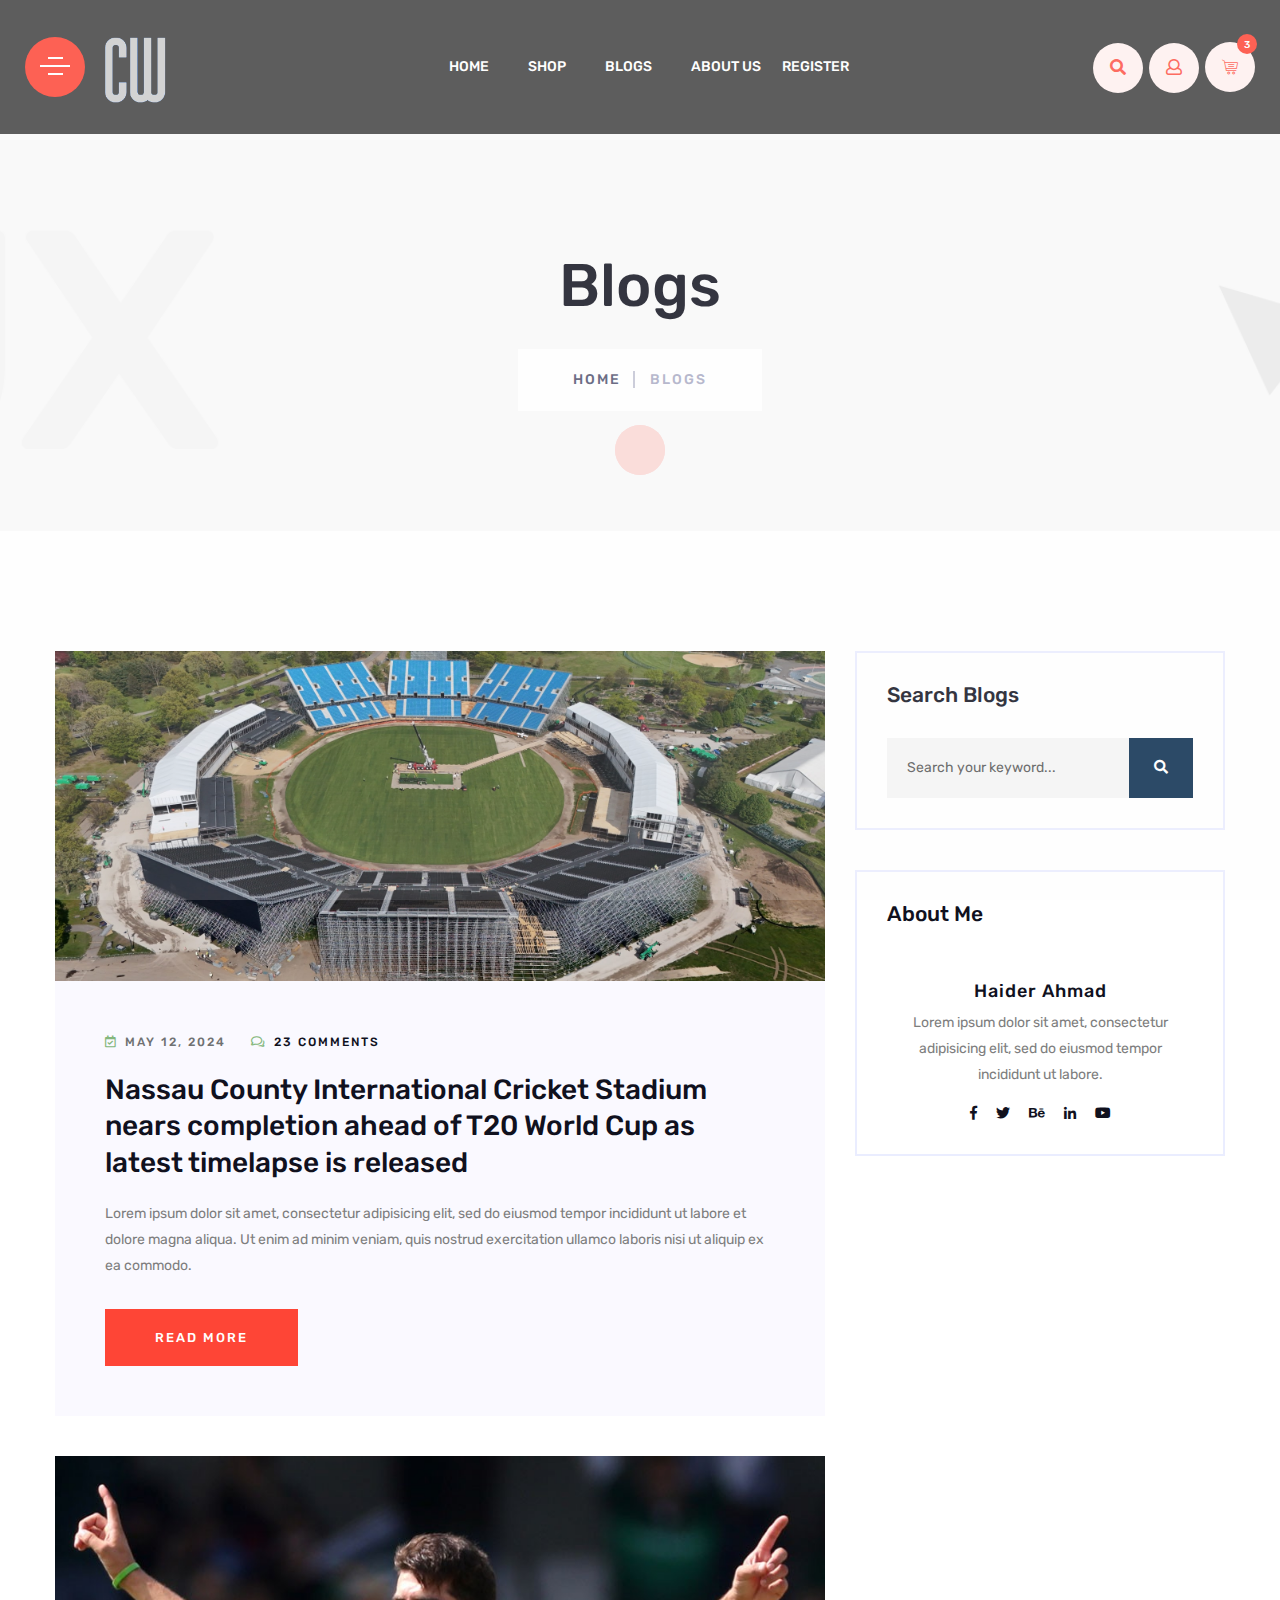
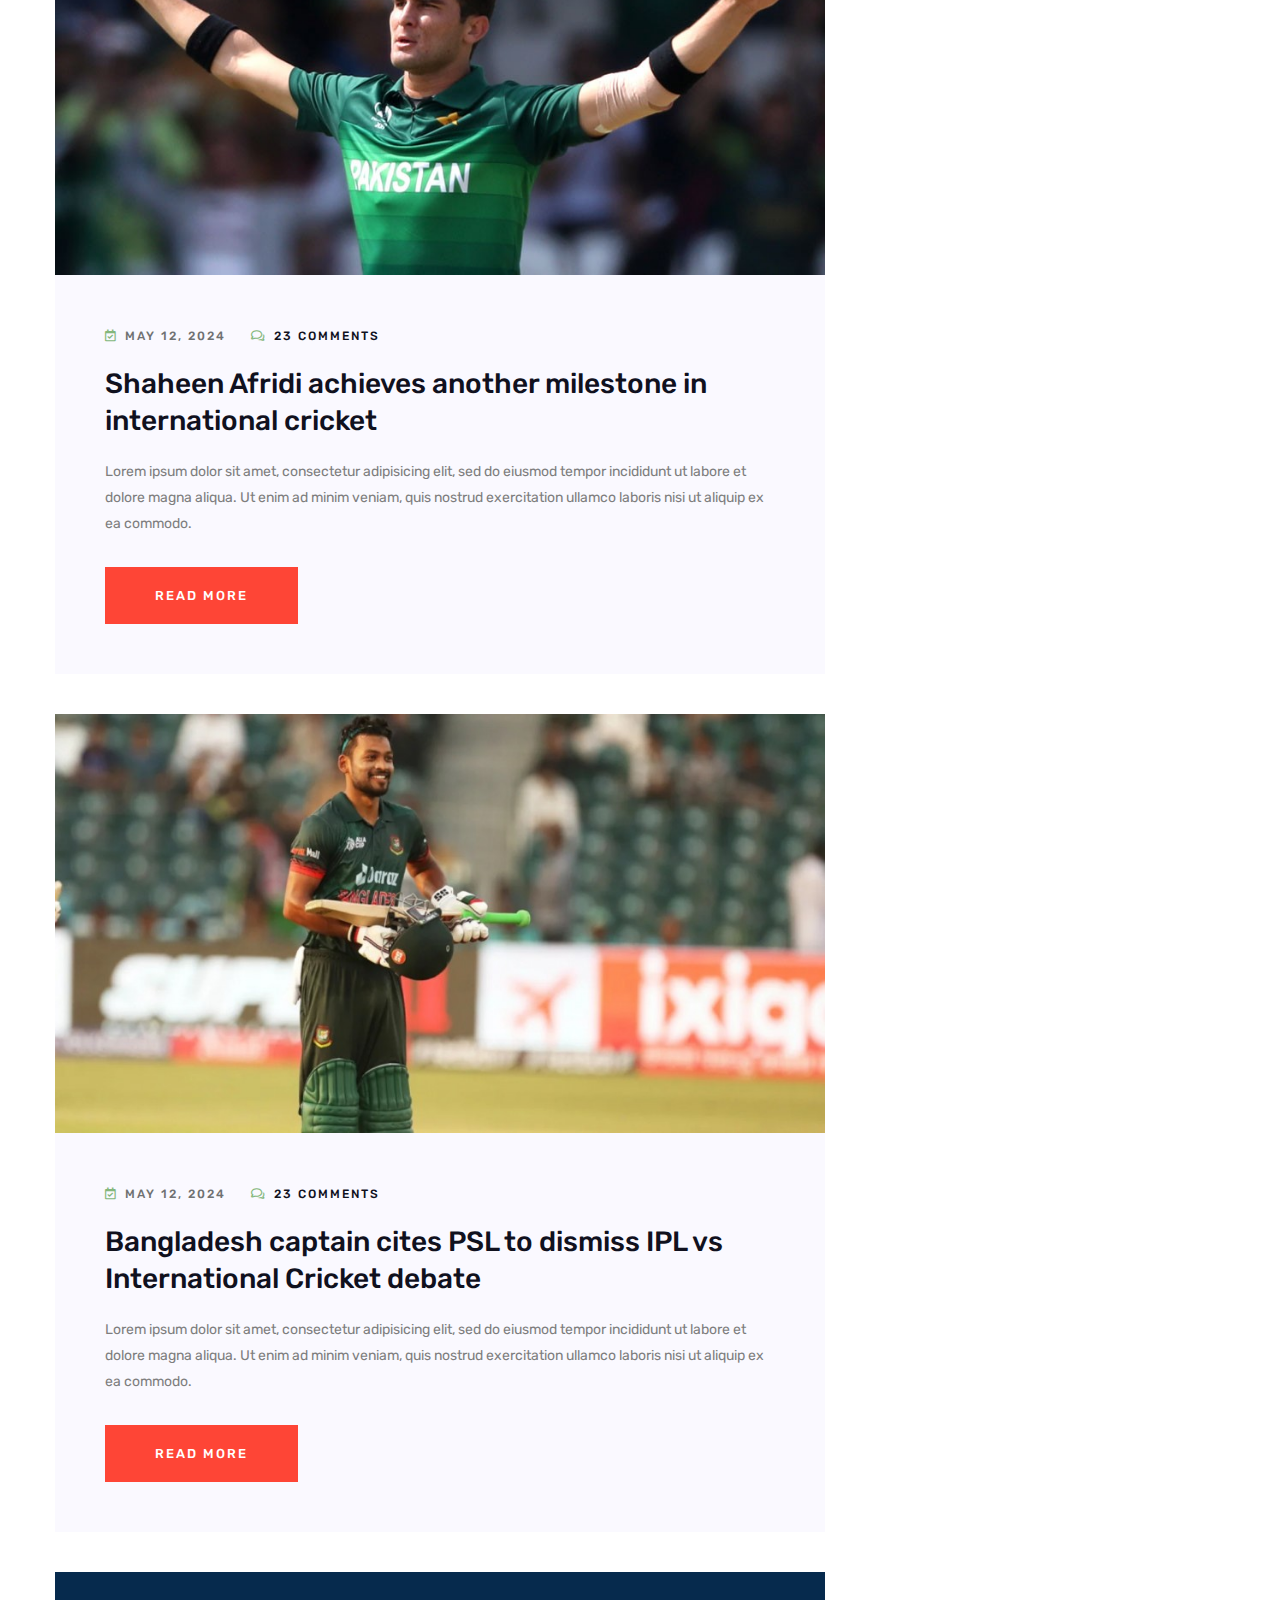
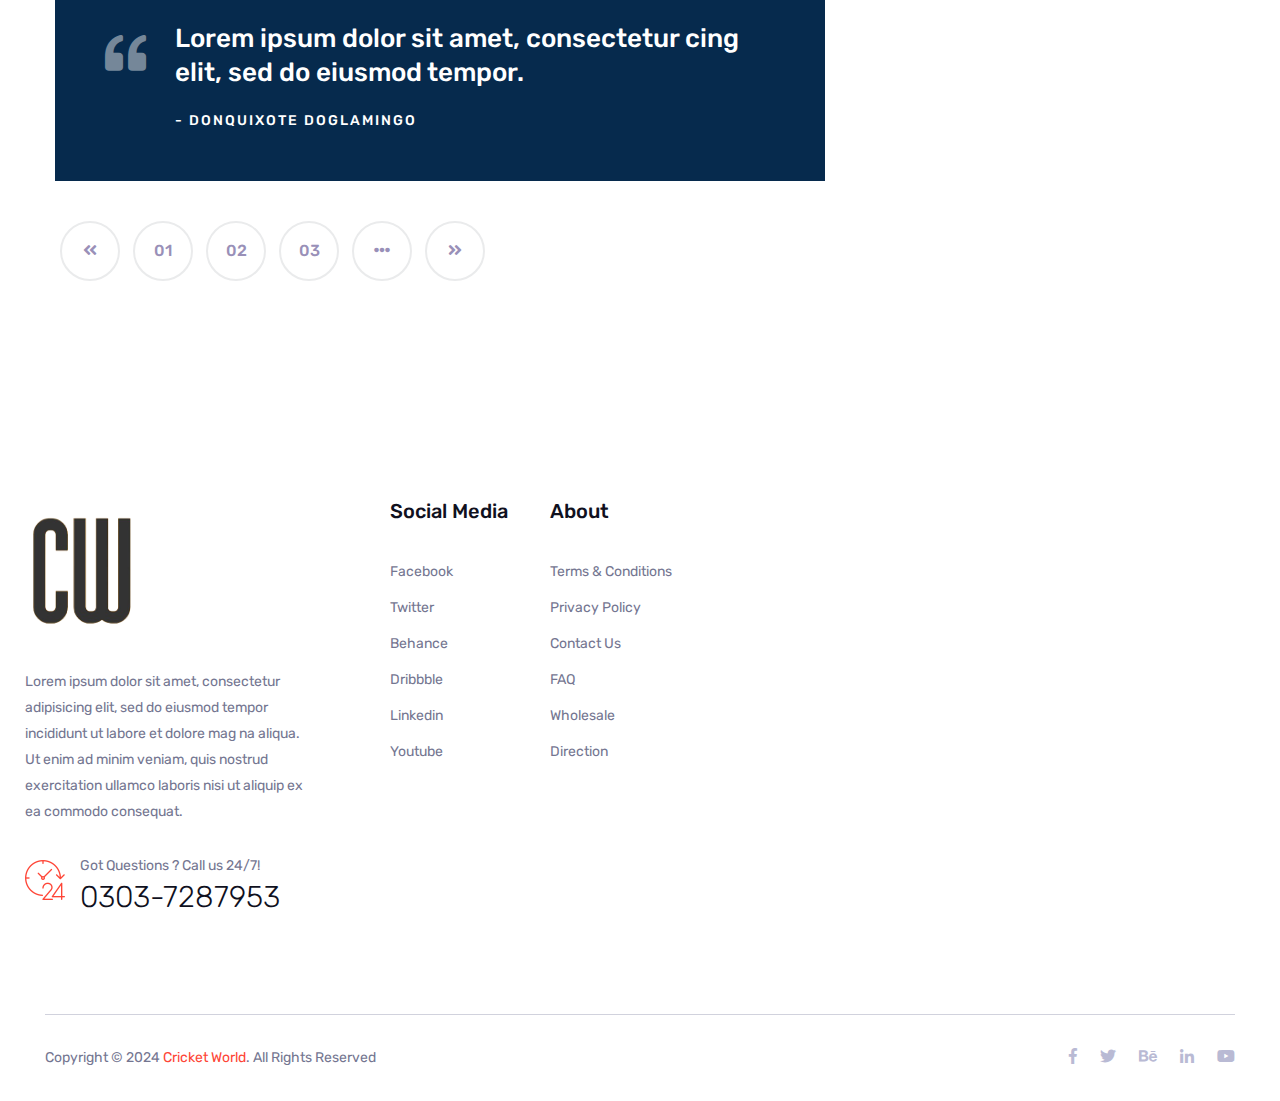
==== blog.html @ 80d9c648 "Implemented SEO" ====
<!DOCTYPE html>
<html class="no-js" lang="zxx">
  <head>
    <meta charset="utf-8" />
    <meta http-equiv="x-ua-compatible" content="ie=edge" />
    <title>Blogs - Cricket World</title>
    <meta name="description" content="" />
    <meta name="viewport" content="width=device-width, initial-scale=1" />

    <link rel="manifest" href="site.webmanifest" />
    <link rel="shortcut icon" type="image/x-icon" href="img/favicon.png" />
    <!-- Place favicon.ico in the root directory -->

    <meta
      name="keywords"
      content="cricket items online shopping, best cricket ball for practice, buy top quality cricket bat, hard plastic ball for cricket practice" />
    <meta
      name="description"
      content="Explore the latest insights, tips, and trends in the world of cricket at Cricket World's official blog. From expert analyses to exciting match highlights, stay updated with everything cricket-related." />

    <!-- CSS here -->
    <link rel="stylesheet" href="css/bootstrap.min.css" />
    <link rel="stylesheet" href="css/owl.carousel.min.css" />
    <link rel="stylesheet" href="css/animate.min.css" />
    <link rel="stylesheet" href="css/magnific-popup.css" />
    <link rel="stylesheet" href="css/fontawesome-all.min.css" />
    <link rel="stylesheet" href="css/flaticon.css" />
    <link rel="stylesheet" href="css/meanmenu.css" />
    <link rel="stylesheet" href="css/jquery-ui.css" />
    <link rel="stylesheet" href="css/meanmenu.css" />
    <link rel="stylesheet" href="css/slick.css" />
    <link rel="stylesheet" href="css/default.css" />
    <link rel="stylesheet" href="css/style.css" />
    <link rel="stylesheet" href="css/responsive.css" />
  </head>
  <body>
    <!-- preloader -->
    <div id="preloader">
      <div class="preloader">
        <span></span>
        <span></span>
      </div>
    </div>
    <!-- preloader end  -->

    <!-- header start -->
    <header class="transparent-header transparent-header-2">
      <div class="header-area box-90">
        <div class="container-fluid">
          <div class="row align-items-center">
            <div
              class="col-xl-2 col-lg-6 col-md-6 col-7 col-sm-3 d-flex align-items-center">
              <div class="basic-bar cat-toggle">
                <span class="bar1"></span>
                <span class="bar2"></span>
                <span class="bar3"></span>
              </div>
              <div class="logo">
                <a href="index.html"
                  ><img src="img/logo/logo.png" height="80" alt="cricket-world logo"
                /></a>
              </div>
              <div class="category-menu">
                <h4>Category</h4>
                <ul>
                  <li>
                    <a href="shop.html"
                      ><i class="fa fa-baseball-ball"></i> Cricket Bat</a
                    >
                  </li>
                  <li>
                    <a href="shop.html"
                      ><i class="fa fa-shield-alt"></i> Cricket Bails</a
                    >
                  </li>
                  <li>
                    <a href="shop.html"
                      ><i class="flaticon-shopping-cart"></i> Cricket Pads</a
                    >
                  </li>
                  <li>
                    <a href="shop.html"
                      ><i class="fa fa-hand-paper"></i> Gloves</a
                    >
                  </li>
                  <li>
                    <a href="shop.html"
                      ><i class="fa fa-baseball-ball"></i> Balls</a
                    >
                  </li>
                  <li>
                    <a href="shop.html"
                      ><i class="fa fa-suitcase"></i> Uniforms</a
                    >
                  </li>
                </ul>
              </div>
            </div>
            <div class="col-xl-8 col-lg-6 col-md-8 col-8 d-none d-xl-block">
              <div class="main-menu menu-white text-center">
                <nav id="mobile-menu">
                  <ul>
                    <li>
                      <a href="index.html">Home</a>
                    </li>
                    <li class="mega-menu">
                      <a href="shop.html">Shop</a>
                    </li>
                    <li>
                      <a href="blog.html">BLogs</a>
                    </li>
                    <li>
                      <a href="about.html">About Us</a>
                    </li>
                    <li>
                      <a href="register.html">Register</a>
                    </li>
                  </ul>
                </nav>
              </div>
            </div>

            <div class="col-xl-2 col-lg-6 col-md-6 col-5 col-sm-9 pl-0">
              <div class="header-right f-right">
                <ul>
                  <li class="search-btn">
                    <a class="search-btn nav-search search-trigger" href="#"
                      ><i class="fas fa-search"></i
                    ></a>
                  </li>
                  <li class="login-btn">
                    <a href="login.html"><i class="far fa-user"></i></a>
                  </li>
                  <li class="d-shop-cart">
                    <a href="#"
                      ><i class="flaticon-shopping-cart"></i>
                      <span class="cart-count">3</span></a
                    >
                    <ul class="minicart">
                      <li>
                        <div class="cart-img">
                          <a href="shop.html">
                            <img src="img/product/pro1.jpg" alt="" />
                          </a>
                        </div>
                        <div class="cart-content">
                          <h3>
                            <a href="shop.html">Black & White Shoes</a>
                          </h3>
                          <div class="cart-price">
                            <span class="new">$ 229.9</span>
                            <span>
                              <del>$239.9</del>
                            </span>
                          </div>
                        </div>
                        <div class="del-icon">
                          <a href="#">
                            <i class="far fa-trash-alt"></i>
                          </a>
                        </div>
                      </li>
                      <li>
                        <div class="cart-img">
                          <a href="shop.html">
                            <img src="img/product/pro2.jpg" alt="" />
                          </a>
                        </div>
                        <div class="cart-content">
                          <h3>
                            <a href="shop.html">Black & White Shoes</a>
                          </h3>
                          <div class="cart-price">
                            <span class="new">$ 229.9</span>
                            <span>
                              <del>$239.9</del>
                            </span>
                          </div>
                        </div>
                        <div class="del-icon">
                          <a href="#">
                            <i class="far fa-trash-alt"></i>
                          </a>
                        </div>
                      </li>
                      <li>
                        <div class="cart-img">
                          <a href="shop.html">
                            <img src="img/product/pro3.jpg" alt="" />
                          </a>
                        </div>
                        <div class="cart-content">
                          <h3>
                            <a href="shop.html">Black & White Shoes</a>
                          </h3>
                          <div class="cart-price">
                            <span class="new">$ 229.9</span>
                            <span>
                              <del>$239.9</del>
                            </span>
                          </div>
                        </div>
                        <div class="del-icon">
                          <a href="#">
                            <i class="far fa-trash-alt"></i>
                          </a>
                        </div>
                      </li>
                      <li>
                        <div class="total-price">
                          <span class="f-left">Total:</span>
                          <span class="f-right">$300.0</span>
                        </div>
                      </li>
                      <li>
                        <div class="checkout-link">
                          <a href="cart.html">Shopping Cart</a>
                          <a class="red-color" href="checkout.html">Checkout</a>
                        </div>
                      </li>
                    </ul>
                  </li>
                </ul>
              </div>
            </div>
            <div class="col-12 d-xl-none">
              <div class="mobile-menu"></div>
            </div>
          </div>
        </div>
      </div>
    </header>
    <!-- header end -->

    <main>
      <!-- breadcrumb-area-start -->
      <section class="breadcrumb-area" data-background="img/bg/page-title.png">
        <div class="container">
          <div class="row">
            <div class="col-xl-12">
              <div class="breadcrumb-text text-center">
                <h1>Blogs</h1>
                <ul class="breadcrumb-menu">
                  <li><a href="index.html">home</a></li>
                  <li><span>Blogs</span></li>
                </ul>
              </div>
            </div>
          </div>
        </div>
      </section>
      <!-- breadcrumb-area-end -->

      <!-- blog-area start -->
      <section class="blog-area pt-120 pb-80">
        <div class="container">
          <div class="row">
            <div class="col-lg-8">
              <article class="postbox post format-image mb-40">
                <div class="postbox__thumb">
                  <a href="#">
                    <img src="img/news-1.jpeg" alt="Ariel shot of a stadium" />
                  </a>
                </div>
                <div class="postbox__text p-50">
                  <div class="post-meta mb-15">
                    <span
                      ><i class="far fa-calendar-check"></i>  May 12, 2024
                    </span>
                    <span
                      ><a href="#"
                        ><i class="far fa-comments"></i> 23 Comments</a
                      ></span
                    >
                  </div>
                  <h3 class="blog-title">
                    <a href="#"
                      >Nassau County International Cricket Stadium nears
                      completion ahead of T20 World Cup as latest timelapse is
                      released</a
                    >
                  </h3>
                  <div class="post-text mb-20">
                    <p>
                      Lorem ipsum dolor sit amet, consectetur adipisicing elit,
                      sed do eiusmod tempor incididunt ut labore et dolore magna
                      aliqua. Ut enim ad minim veniam, quis nostrud exercitation
                      ullamco laboris nisi ut aliquip ex ea commodo.
                    </p>
                  </div>
                  <div class="read-more mt-30">
                    <a href="#" class="btn theme-btn">read more</a>
                  </div>
                </div>
              </article>
              <article class="postbox post format-video mb-40">
                <div class="postbox__thumb">
                  <a href="#">
                  <img
                    src="img/news-3.jpg"
                    alt="Shaheen Afridi doing his signature pose" />
                  </a>
                </div>
                <div class="postbox__text p-50">
                  <div class="post-meta mb-15">
                    <span
                      ><i class="far fa-calendar-check"></i> May 12, 2024
                    </span>
                    <span
                      ><a href="#"
                        ><i class="far fa-comments"></i> 23 Comments</a
                      ></span
                    >
                  </div>
                  <h3 class="blog-title">
                    <a
                      href="https://www.samaa.tv/2087314612-shaheen-afridi-achieves-another-milestone-in-international-cricket"
                      >Shaheen Afridi achieves another milestone in
                      international cricket</a
                    >
                  </h3>
                  <div class="post-text mb-20">
                    <p>
                      Lorem ipsum dolor sit amet, consectetur adipisicing elit,
                      sed do eiusmod tempor incididunt ut labore et dolore magna
                      aliqua. Ut enim ad minim veniam, quis nostrud exercitation
                      ullamco laboris nisi ut aliquip ex ea commodo.
                    </p>
                  </div>
                  <div class="read-more mt-30">
                    <a href="#" class="btn theme-btn">read more</a>
                  </div>
                </div>
              </article>
              <article class="mb-40">
                <img
                  src="img/news-2.jpg"
                  alt="A cricketer holding a bat and a helmet" />
                <div class="postbox__text p-50">
                  <div class="post-meta mb-15">
                    <span
                      ><i class="far fa-calendar-check"></i>  May 12, 2024
                    </span>
                    <span
                      ><a href="#"
                        ><i class="far fa-comments"></i> 23 Comments</a
                      ></span
                    >
                  </div>
                  <h3 class="blog-title">
                    <a
                      href="https://cricketpakistan.com.pk/en/news/detail/bangladesh-captain-cites-psl-to-dismiss-ipl-vs-international-cricket-d"
                      >Bangladesh captain cites PSL to dismiss IPL vs
                      International Cricket debate</a
                    >
                  </h3>
                  <div class="post-text mb-20">
                    <p>
                      Lorem ipsum dolor sit amet, consectetur adipisicing elit,
                      sed do eiusmod tempor incididunt ut labore et dolore magna
                      aliqua. Ut enim ad minim veniam, quis nostrud exercitation
                      ullamco laboris nisi ut aliquip ex ea commodo.
                    </p>
                  </div>
                  <div class="read-more mt-30">
                    <a href="#" class="btn theme-btn">read more</a>
                  </div>
                </div>
              </article>

              <article class="postbox post format-quote mb-40">
                <div class="post-text">
                  <blockquote>
                    <p>
                      Lorem ipsum dolor sit amet, consectetur cing elit, sed do
                      eiusmod tempor.
                    </p>
                    <footer>- Donquixote Doglamingo</footer>
                  </blockquote>
                </div>
              </article>
              <div class="basic-pagination basic-pagination-2 mb-40">
                <ul>
                  <li>
                    <a href="#"><i class="fas fa-angle-double-left"></i></a>
                  </li>
                  <li><a href="#">01</a></li>
                  <li><a href="#">02</a></li>
                  <li><a href="#">03</a></li>
                  <li>
                    <a href="#"><i class="fas fa-ellipsis-h"></i></a>
                  </li>
                  <li>
                    <a href="#"><i class="fas fa-angle-double-right"></i></a>
                  </li>
                </ul>
              </div>
            </div>
            <div class="col-lg-4">
              <div class="widget mb-40">
                <div class="widget-title-box mb-30">
                  <span class="animate-border"></span>
                  <h3 class="widget-title">Search Blogs</h3>
                </div>
                <form class="search-form">
                  <input type="text" placeholder="Search your keyword..." />
                  <button type="submit"><i class="fas fa-search"></i></button>
                </form>
              </div>
              <div class="widget mb-40">
                <div class="widget-title-box mb-30">
                  <span class="animate-border"></span>
                  <h3 class="widget-title">About Me</h3>
                </div>
                <div class="about-me text-center">
                  <img src="img/blog/details/me.png" alt="" />
                  <h4>Haider Ahmad</h4>
                  <p>
                    Lorem ipsum dolor sit amet, consectetur adipisicing elit,
                    sed do eiusmod tempor incididunt ut labore.
                  </p>
                  <div class="widget-social-icon">
                    <a href="#"><i class="fab fa-facebook-f"></i></a>
                    <a href="#"><i class="fab fa-twitter"></i></a>
                    <a href="#"><i class="fab fa-behance"></i></a>
                    <a href="#"><i class="fab fa-linkedin-in"></i></a>
                    <a href="#"><i class="fab fa-youtube"></i></a>
                  </div>
                </div>
              </div>
            </div>
          </div>
        </div>
      </section>
      <!-- blog-area end -->
    </main>

   <!-- footer start -->
    <footer>
      <div class="footer-area box-90 pt-100 pb-60">
        <div class="container-fluid">
          <div class="row">
            <div class="col-xl-3 col-lg-5 col-md-6">
              <div class="footer-widget mb-40">
                <div class="footer-logo">
                  <a href="index.html"
                    ><img src="img/logo/logo.png" alt="cricket-world logo" height="130"
                  /></a>
                </div>
                <p>
                  Lorem ipsum dolor sit amet, consectetur adipisicing elit, sed
                  do eiusmod tempor incididunt ut labore et dolore mag na
                  aliqua. Ut enim ad minim veniam, quis nostrud exercitation
                  ullamco laboris nisi ut aliquip ex ea commodo consequat.
                </p>
                <div class="footer-time d-flex mt-30">
                  <div class="time-icon">
                    <img src="img/icon/time.png" alt="time icon" />
                  </div>
                  <div class="time-text">
                    <span>Got Questions ? Call us 24/7!</span>
                    <h2>0303-7287953</h2>
                  </div>
                </div>
              </div>
            </div>
            <div class="col-xl-2 col-lg-2 col-md-3 d-lg-none d-xl-block">
              <div class="footer-widget pl-50 mb-40">
                <h3>Social Media</h3>
                <ul class="footer-link">
                  <li><a href="https://www.facebook.com/profile.php?id=61559647854677">Facebook</a></li>
                  <li><a href="#">Twitter</a></li>
                  <li><a href="#">Behance</a></li>
                  <li><a href="#"> Dribbble</a></li>
                  <li><a href="#">Linkedin</a></li>
                  <li><a href="#">Youtube</a></li>
                </ul>
              </div>
            </div>

            <div class="col-xl-2 col-lg-2 col-md-3">
              <div class="footer-widget mb-40">
                <h3>About</h3>
                <ul class="footer-link">
                  <li><a href="#">Terms & Conditions</a></li>
                  <li><a href="#"> Privacy Policy</a></li>
                  <li><a href="#">Contact Us</a></li>
                  <li><a href="#">FAQ</a></li>
                  <li><a href="#">Wholesale</a></li>
                  <li><a href="#">Direction</a></li>
                </ul>
              </div>
            </div>
            <div class="col">
              <div class="footer-widget mb-40">
                <div class="footer-banner">
                  <iframe
                    width="100%"
                    height="400"
                    frameborder="0"
                    scrolling="no"
                    marginheight="0"
                    marginwidth="0"
                    src="https://maps.google.com/maps?width=100%25&amp;height=400&amp;hl=en&amp;q=ZTBL,%20Islamabad+(Cricket%20World)&amp;t=&amp;z=12&amp;ie=UTF8&amp;iwloc=B&amp;output=embed"
                    ><a href="https://www.gps.ie/">gps devices</a></iframe
                  >
                </div>
              </div>
            </div>
          </div>
        </div>
      </div>
      <div class="copyright-area box-105">
        <div class="container-fluid">
          <div class="copyright-border pt-30 pb-30">
            <div class="row">
              <div class="col-xl-6 col-lg-6 col-md-6">
                <div class="copyright text-center text-md-left">
                  <p>
                    Copyright © 2024 <a href="#">Cricket World</a>. All Rights
                    Reserved
                  </p>
                </div>
              </div>
              <div class="col-xl-6 col-lg-6 col-md-6">
                <div class="footer-icon text-center text-md-right">
                  <a href="#"><i class="fab fa-facebook-f"></i></a>
                  <a href="#"><i class="fab fa-twitter"></i></a>
                  <a href="#"><i class="fab fa-behance"></i></a>
                  <a href="#"><i class="fab fa-linkedin-in"></i></a>
                  <a href="#"><i class="fab fa-youtube"></i></a>
                </div>
              </div>
            </div>
          </div>
        </div>
      </div>
    </footer>
    <!-- footer end -->

    <!-- Fullscreen search -->
    <div class="search-wrap">
      <div class="search-inner">
        <i class="fas fa-times search-close" id="search-close"></i>
        <div class="search-cell">
          <form method="get">
            <div class="search-field-holder">
              <input
                type="search"
                class="main-search-input"
                placeholder="Search Entire Store..." />
            </div>
          </form>
        </div>
      </div>
    </div>
    <!-- end fullscreen search -->

    <!-- JS here -->
    <script src="js/vendor/jquery-1.12.4.min.js"></script>
    <script src="js/jquery-ui.js"></script>
    <script src="js/popper.min.js"></script>
    <script src="js/bootstrap.min.js"></script>
    <script src="js/owl.carousel.min.js"></script>
    <script src="js/isotope.pkgd.min.js"></script>
    <script src="js/slick.min.js"></script>
    <script src="js/jquery.meanmenu.min.js"></script>
    <script src="js/ajax-form.js"></script>
    <script src="js/wow.min.js"></script>
    <script src="js/jquery.scrollUp.min.js"></script>
    <script src="js/jquery.final-countdown.min.js"></script>
    <script src="js/imagesloaded.pkgd.min.js"></script>
    <script src="js/jquery.magnific-popup.min.js"></script>
    <script src="js/plugins.js"></script>
    <script src="js/main.js"></script>
  </body>
</html>
---- css/flaticon.css ----
/*
  	Flaticon icon font: Flaticon
  	Creation date: 25/01/2019 07:00
  	*/

@font-face {
  font-family: "Flaticon";
  src: url("../fonts/Flaticon.eot");
  src: url("../fonts/Flaticon.eot?#iefix") format("embedded-opentype"),
       url("../fonts/Flaticon.woff2") format("woff2"),
       url("../fonts/Flaticon.woff") format("woff"),
       url("../fonts/Flaticon.ttf") format("truetype"),
       url("../fonts/Flaticon.svg#Flaticon") format("svg");
  font-weight: normal;
  font-style: normal;
}

@media screen and (-webkit-min-device-pixel-ratio:0) {
  @font-face {
    font-family: "Flaticon";
    src: url("../fonts/Flaticon.svg#Flaticon") format("svg");
  }
}

[class^="flaticon-"]:before, [class*=" flaticon-"]:before,
[class^="flaticon-"]:after, [class*=" flaticon-"]:after {
  font-family: Flaticon;
font-style: normal;
}

.flaticon-shopping-cart:before { content: "\f100"; }
.flaticon-magnifying-glass:before { content: "\f101"; }
.flaticon-right-arrow:before { content: "\f102"; }
.flaticon-left-arrow:before { content: "\f103"; }
.flaticon-download-arrow:before { content: "\f104"; }
.flaticon-up-arrow:before { content: "\f105"; }
.flaticon-eye:before { content: "\f106"; }
.flaticon-compare:before { content: "\f107"; }
.flaticon-like:before { content: "\f108"; }
.flaticon-favorite-heart-button:before { content: "\f109"; }
.flaticon-add:before { content: "\f10a"; }
.flaticon-substract:before { content: "\f10b"; }
.flaticon-layers:before { content: "\f10c"; }
.flaticon-employee:before { content: "\f10d"; }
.flaticon-archive:before { content: "\f10e"; }
.flaticon-small-calendar:before { content: "\f10f"; }
.flaticon-chat:before { content: "\f110"; }
.flaticon-email:before { content: "\f111"; }
.flaticon-24-hours:before { content: "\f112"; }
.flaticon-facebook-logo:before { content: "\f113"; }
.flaticon-twitter-logo-silhouette:before { content: "\f114"; }
.flaticon-whatsapp:before { content: "\f115"; }
.flaticon-youtube:before { content: "\f116"; }
.flaticon-linkedin-logo:before { content: "\f117"; }
.flaticon-google-plus:before { content: "\f118"; }
.flaticon-shopping-cart-1:before { content: "\f119"; }
.flaticon-blog:before { content: "\f11a"; }
.flaticon-recommendation:before { content: "\f11b"; }
.flaticon-good:before { content: "\f11c"; }
.flaticon-return:before { content: "\f11d"; }
.flaticon-return-1:before { content: "\f11e"; }
.flaticon-customer-service:before { content: "\f11f"; }
.flaticon-instagram:before { content: "\f120"; }
.flaticon-apple:before { content: "\f121"; }
.flaticon-tomato:before { content: "\f122"; }
.flaticon-juice:before { content: "\f123"; }
.flaticon-lotion:before { content: "\f124"; }
.flaticon-home:before { content: "\f125"; }
.flaticon-couch:before { content: "\f126"; }
.flaticon-armchair:before { content: "\f127"; }
.flaticon-table:before { content: "\f128"; }
.flaticon-bed:before { content: "\f129"; }
.flaticon-bedside-table:before { content: "\f12a"; }
.flaticon-lamp:before { content: "\f12b"; }
.flaticon-chair:before { content: "\f12c"; }
.flaticon-stage:before { content: "\f12d"; }
.flaticon-bathroom:before { content: "\f12e"; }
.flaticon-tshirt:before { content: "\f12f"; }
.flaticon-dress:before { content: "\f130"; }
.flaticon-dress-1:before { content: "\f131"; }
.flaticon-underwear:before { content: "\f132"; }
.flaticon-underwear-1:before { content: "\f133"; }
.flaticon-milk-bottle:before { content: "\f134"; }
.flaticon-meat:before { content: "\f135"; }
.flaticon-hamburger:before { content: "\f136"; }
.flaticon-peanut:before { content: "\f137"; }
.flaticon-fruit:before { content: "\f138"; }
.flaticon-coffee-cup:before { content: "\f139"; }
.flaticon-coffee:before { content: "\f13a"; }
.flaticon-juice-1:before { content: "\f13b"; }
.flaticon-diet:before { content: "\f13c"; }
.flaticon-orange:before { content: "\f13d"; }
.flaticon-carrot:before { content: "\f13e"; }
.flaticon-star:before { content: "\f13f"; }
.flaticon-list:before { content: "\f140"; }
.flaticon-menu:before { content: "\f141"; }
---- css/default.css ----
/* Deafult Margin & Padding */
/*-- Margin Top --*/
.mt-5 {
	margin-top: 5px;
}
.mt-10 {
	margin-top: 10px;
}
.mt-15 {
	margin-top: 15px;
}
.mt-20 {
	margin-top: 20px;
}
.mt-25 {
	margin-top: 25px;
}
.mt-30 {
	margin-top: 30px;
}
.mt-35 {
	margin-top: 35px;
}
.mt-40 {
	margin-top: 40px;
}
.mt-45 {
	margin-top: 45px;
}
.mt-50 {
	margin-top: 50px;
}
.mt-55 {
	margin-top: 55px;
}
.mt-60 {
	margin-top: 60px;
}
.mt-65 {
	margin-top: 65px;
}
.mt-70 {
	margin-top: 70px;
}
.mt-75 {
	margin-top: 75px;
}
.mt-80 {
	margin-top: 80px;
}
.mt-85 {
	margin-top: 85px;
}
.mt-90 {
	margin-top: 90px;
}
.mt-95 {
	margin-top: 95px;
}
.mt-100 {
	margin-top: 100px;
}
.mt-105 {
	margin-top: 105px;
}
.mt-110 {
	margin-top: 110px;
}
.mt-115 {
	margin-top: 115px;
}
.mt-120 {
	margin-top: 120px;
}
.mt-125 {
	margin-top: 125px;
}
.mt-130 {
	margin-top: 130px;
}
.mt-135 {
	margin-top: 135px;
}
.mt-140 {
	margin-top: 140px;
}
.mt-145 {
	margin-top: 145px;
}
.mt-150 {
	margin-top: 150px;
}
.mt-155 {
	margin-top: 155px;
}
.mt-160 {
	margin-top: 160px;
}
.mt-165 {
	margin-top: 165px;
}
.mt-170 {
	margin-top: 170px;
}
.mt-175 {
	margin-top: 175px;
}
.mt-180 {
	margin-top: 180px;
}
.mt-185 {
	margin-top: 185px;
}
.mt-190 {
	margin-top: 190px;
}
.mt-195 {
	margin-top: 195px;
}
.mt-200 {
	margin-top: 200px;
}
/*-- Margin Bottom --*/

.mb-5 {
	margin-bottom: 5px;
}
.mb-10 {
	margin-bottom: 10px;
}
.mb-15 {
	margin-bottom: 15px;
}
.mb-20 {
	margin-bottom: 20px;
}
.mb-25 {
	margin-bottom: 25px;
}
.mb-30 {
	margin-bottom: 30px;
}
.mb-35 {
	margin-bottom: 35px;
}
.mb-40 {
	margin-bottom: 40px;
}
.mb-45 {
	margin-bottom: 45px;
}
.mb-50 {
	margin-bottom: 50px;
}
.mb-55 {
	margin-bottom: 55px;
}
.mb-60 {
	margin-bottom: 60px;
}
.mb-65 {
	margin-bottom: 65px;
}
.mb-70 {
	margin-bottom: 70px;
}
.mb-75 {
	margin-bottom: 75px;
}
.mb-80 {
	margin-bottom: 80px;
}
.mb-85 {
	margin-bottom: 85px;
}
.mb-90 {
	margin-bottom: 90px;
}
.mb-95 {
	margin-bottom: 95px;
}
.mb-100 {
	margin-bottom: 100px;
}
.mb-105 {
	margin-bottom: 105px;
}
.mb-110 {
	margin-bottom: 110px;
}
.mb-115 {
	margin-bottom: 115px;
}
.mb-120 {
	margin-bottom: 120px;
}
.mb-125 {
	margin-bottom: 125px;
}
.mb-130 {
	margin-bottom: 130px;
}
.mb-135 {
	margin-bottom: 135px;
}
.mb-140 {
	margin-bottom: 140px;
}
.mb-145 {
	margin-bottom: 145px;
}
.mb-150 {
	margin-bottom: 150px;
}
.mb-155 {
	margin-bottom: 155px;
}
.mb-160 {
	margin-bottom: 160px;
}
.mb-165 {
	margin-bottom: 165px;
}
.mb-170 {
	margin-bottom: 170px;
}
.mb-175 {
	margin-bottom: 175px;
}
.mb-180 {
	margin-bottom: 180px;
}
.mb-185 {
	margin-bottom: 185px;
}
.mb-190 {
	margin-bottom: 190px;
}
.mb-195 {
	margin-bottom: 195px;
}
.mb-200 {
	margin-bottom: 200px;
}
/*-- Padding Top --*/

.pt-5 {
	padding-top: 5px;
}
.pt-10 {
	padding-top: 10px;
}
.pt-15 {
	padding-top: 15px;
}
.pt-20 {
	padding-top: 20px;
}
.pt-25 {
	padding-top: 25px;
}
.pt-30 {
	padding-top: 30px;
}
.pt-35 {
	padding-top: 35px;
}
.pt-40 {
	padding-top: 40px;
}
.pt-45 {
	padding-top: 45px;
}
.pt-50 {
	padding-top: 50px;
}
.pt-55 {
	padding-top: 55px;
}
.pt-60 {
	padding-top: 60px;
}
.pt-65 {
	padding-top: 65px;
}
.pt-70 {
	padding-top: 70px;
}
.pt-75 {
	padding-top: 75px;
}
.pt-80 {
	padding-top: 80px;
}
.pt-85 {
	padding-top: 85px;
}
.pt-90 {
	padding-top: 90px;
}
.pt-95 {
	padding-top: 95px;
}
.pt-100 {
	padding-top: 100px;
}
.pt-105 {
	padding-top: 105px;
}
.pt-110 {
	padding-top: 110px;
}
.pt-115 {
	padding-top: 115px;
}
.pt-120 {
	padding-top: 120px;
}
.pt-125 {
	padding-top: 125px;
}
.pt-130 {
	padding-top: 130px;
}
.pt-135 {
	padding-top: 135px;
}
.pt-140 {
	padding-top: 140px;
}
.pt-145 {
	padding-top: 145px;
}
.pt-150 {
	padding-top: 150px;
}
.pt-155 {
	padding-top: 155px;
}
.pt-160 {
	padding-top: 160px;
}
.pt-165 {
	padding-top: 165px;
}
.pt-170 {
	padding-top: 170px;
}
.pt-175 {
	padding-top: 175px;
}
.pt-180 {
	padding-top: 180px;
}
.pt-185 {
	padding-top: 185px;
}
.pt-190 {
	padding-top: 190px;
}
.pt-195 {
	padding-top: 195px;
}
.pt-200 {
	padding-top: 200px;
}
/*-- Padding Bottom --*/

.pb-5 {
	padding-bottom: 5px;
}
.pb-10 {
	padding-bottom: 10px;
}
.pb-15 {
	padding-bottom: 15px;
}
.pb-20 {
	padding-bottom: 20px;
}
.pb-25 {
	padding-bottom: 25px;
}
.pb-30 {
	padding-bottom: 30px;
}
.pb-35 {
	padding-bottom: 35px;
}
.pb-40 {
	padding-bottom: 40px;
}
.pb-45 {
	padding-bottom: 45px;
}
.pb-50 {
	padding-bottom: 50px;
}
.pb-55 {
	padding-bottom: 55px;
}
.pb-60 {
	padding-bottom: 60px;
}
.pb-65 {
	padding-bottom: 65px;
}
.pb-70 {
	padding-bottom: 70px;
}
.pb-75 {
	padding-bottom: 75px;
}
.pb-80 {
	padding-bottom: 80px;
}
.pb-85 {
	padding-bottom: 85px;
}
.pb-90 {
	padding-bottom: 90px;
}
.pb-95 {
	padding-bottom: 95px;
}
.pb-100 {
	padding-bottom: 100px;
}
.pb-105 {
	padding-bottom: 105px;
}
.pb-110 {
	padding-bottom: 110px;
}
.pb-115 {
	padding-bottom: 115px;
}
.pb-120 {
	padding-bottom: 120px;
}
.pb-125 {
	padding-bottom: 125px;
}
.pb-130 {
	padding-bottom: 130px;
}
.pb-135 {
	padding-bottom: 135px;
}
.pb-140 {
	padding-bottom: 140px;
}
.pb-145 {
	padding-bottom: 145px;
}
.pb-150 {
	padding-bottom: 150px;
}
.pb-155 {
	padding-bottom: 155px;
}
.pb-160 {
	padding-bottom: 160px;
}
.pb-165 {
	padding-bottom: 165px;
}
.pb-170 {
	padding-bottom: 170px;
}
.pb-175 {
	padding-bottom: 175px;
}
.pb-180 {
	padding-bottom: 180px;
}
.pb-185 {
	padding-bottom: 185px;
}
.pb-190 {
	padding-bottom: 190px;
}
.pb-195 {
	padding-bottom: 195px;
}
.pb-200 {
	padding-bottom: 200px;
}



/*-- Padding Left --*/
.pl-0 {
	padding-left: 0px;
}
.pl-5 {
	padding-left: 5px;
}
.pl-10 {
	padding-left: 10px;
}
.pl-15 {
	padding-left: 15px;
}
.pl-20{
	padding-left: 20px;
}
.pl-25 {
	padding-left: 35px;
}
.pl-30 {
	padding-left: 30px;
}
.pl-35 {
	padding-left: 35px;
}

.pl-35 {
	padding-left: 35px;
}

.pl-40 {
	padding-left: 40px;
}

.pl-45 {
	padding-left: 45px;
}

.pl-50 {
	padding-left: 50px;
}

.pl-55 {
	padding-left: 55px;
}

.pl-60 {
	padding-left: 60px;
}
.pl-65 {
	padding-left: 65px;
}
.pl-70 {
	padding-left: 70px;
}
.pl-75 {
	padding-left: 75px;
}
.pl-80 {
	padding-left: 80px;
}
.pl-85 {
	padding-left: 80px;
}
.pl-90 {
	padding-left: 90px;
}
.pl-95 {
	padding-left: 95px;
}
.pl-100 {
	padding-left: 100px;
}


/*-- Padding Right --*/
.pr-0 {
	padding-right: 0px;
}
.pr-5 {
	padding-right: 5px;
}
.pr-10 {
	padding-right: 10px;
}
.pr-15 {
	padding-right: 15px;
}
.pr-20{
	padding-right: 20px;
}
.pr-25 {
	padding-right: 35px;
}
.pr-30 {
	padding-right: 30px;
}
.pr-35 {
	padding-right: 35px;
}

.pr-35 {
	padding-right: 35px;
}

.pr-40 {
	padding-right: 40px;
}

.pr-45 {
	padding-right: 45px;
}

.pr-50 {
	padding-right: 50px;
}

.pr-55 {
	padding-right: 55px;
}

.pr-60 {
	padding-right: 60px;
}
.pr-65 {
	padding-right: 65px;
}
.pr-70 {
	padding-right: 70px;
}
.pr-75 {
	padding-right: 75px;
}
.pr-80 {
	padding-right: 80px;
}
.pr-85 {
	padding-right: 80px;
}
.pr-90 {
	padding-right: 90px;
}
.pr-95 {
	padding-right: 95px;
}
.pr-100 {
	padding-right: 100px;
}

.pos-relative{position: relative;}

/* font weight */
.f-700{font-weight: 700;}
.f-600{font-weight: 600;}
.f-500{font-weight: 500;}
.f-400{font-weight: 400;}
.f-300{font-weight: 300;}

/* Background Color */

.grey-bg {
	background: #f5f5f5;
}
.white-bg {
	background: #fff;
}
.black-bg {
	background: #10111e;
}
.theme-bg {
	background: #84b77c;
}
.theme-soft-bg {
	background: #fff8f3;
}
.primary-bg {
	background: #222;
}
/* Color */

.white-color {
	color: #fff;
}
.black-color {
	color: #222;
}
.theme-color {
	color: #222;
}
.primary-color {
	color: #222;
}
/* black overlay */

[data-overlay] {
	position: relative;
}
[data-overlay]::before {
	background: #000 none repeat scroll 0 0;
	content: "";
	height: 100%;
	left: 0;
	position: absolute;
	top: 0;
	width: 100%;
	z-index: 1;
}
[data-overlay="3"]::before {
	opacity: 0.3;
}
[data-overlay="4"]::before {
	opacity: 0.4;
}
[data-overlay="5"]::before {
	opacity: 0.5;
}
[data-overlay="6"]::before {
	opacity: 0.6;
}
[data-overlay="7"]::before {
	opacity: 0.7;
}
[data-overlay="8"]::before {
	opacity: 0.8;
}
[data-overlay="9"]::before {
	opacity: 0.9;
}

/* bounce-animate */
.bounce-animate {
  animation-name: float-bob;
  animation-duration: 2s;
  animation-iteration-count: infinite;
  animation-timing-function: linear;
  -moz-animation-name: float-bob;
  -moz-animation-duration: 2s;
  -moz-animation-iteration-count: infinite;
  -moz-animation-timing-function: linear;
  -ms-animation-name: float-bob;
  -ms-animation-duration: 2s;
  -ms-animation-iteration-count: infinite;
  -ms-animation-timing-function: linear;
  -o-animation-name: float-bob;
  -o-animation-duration: 2s;
  -o-animation-iteration-count: infinite;
  -o-animation-timing-function: linear; }

@-webkit-keyframes float-bob {
  0% {
    -webkit-transform: translateY(-20px);
    transform: translateY(-20px); }
  50% {
    -webkit-transform: translateY(-10px);
    transform: translateY(-10px); }
  100% {
    -webkit-transform: translateY(-20px);
    transform: translateY(-20px); } }
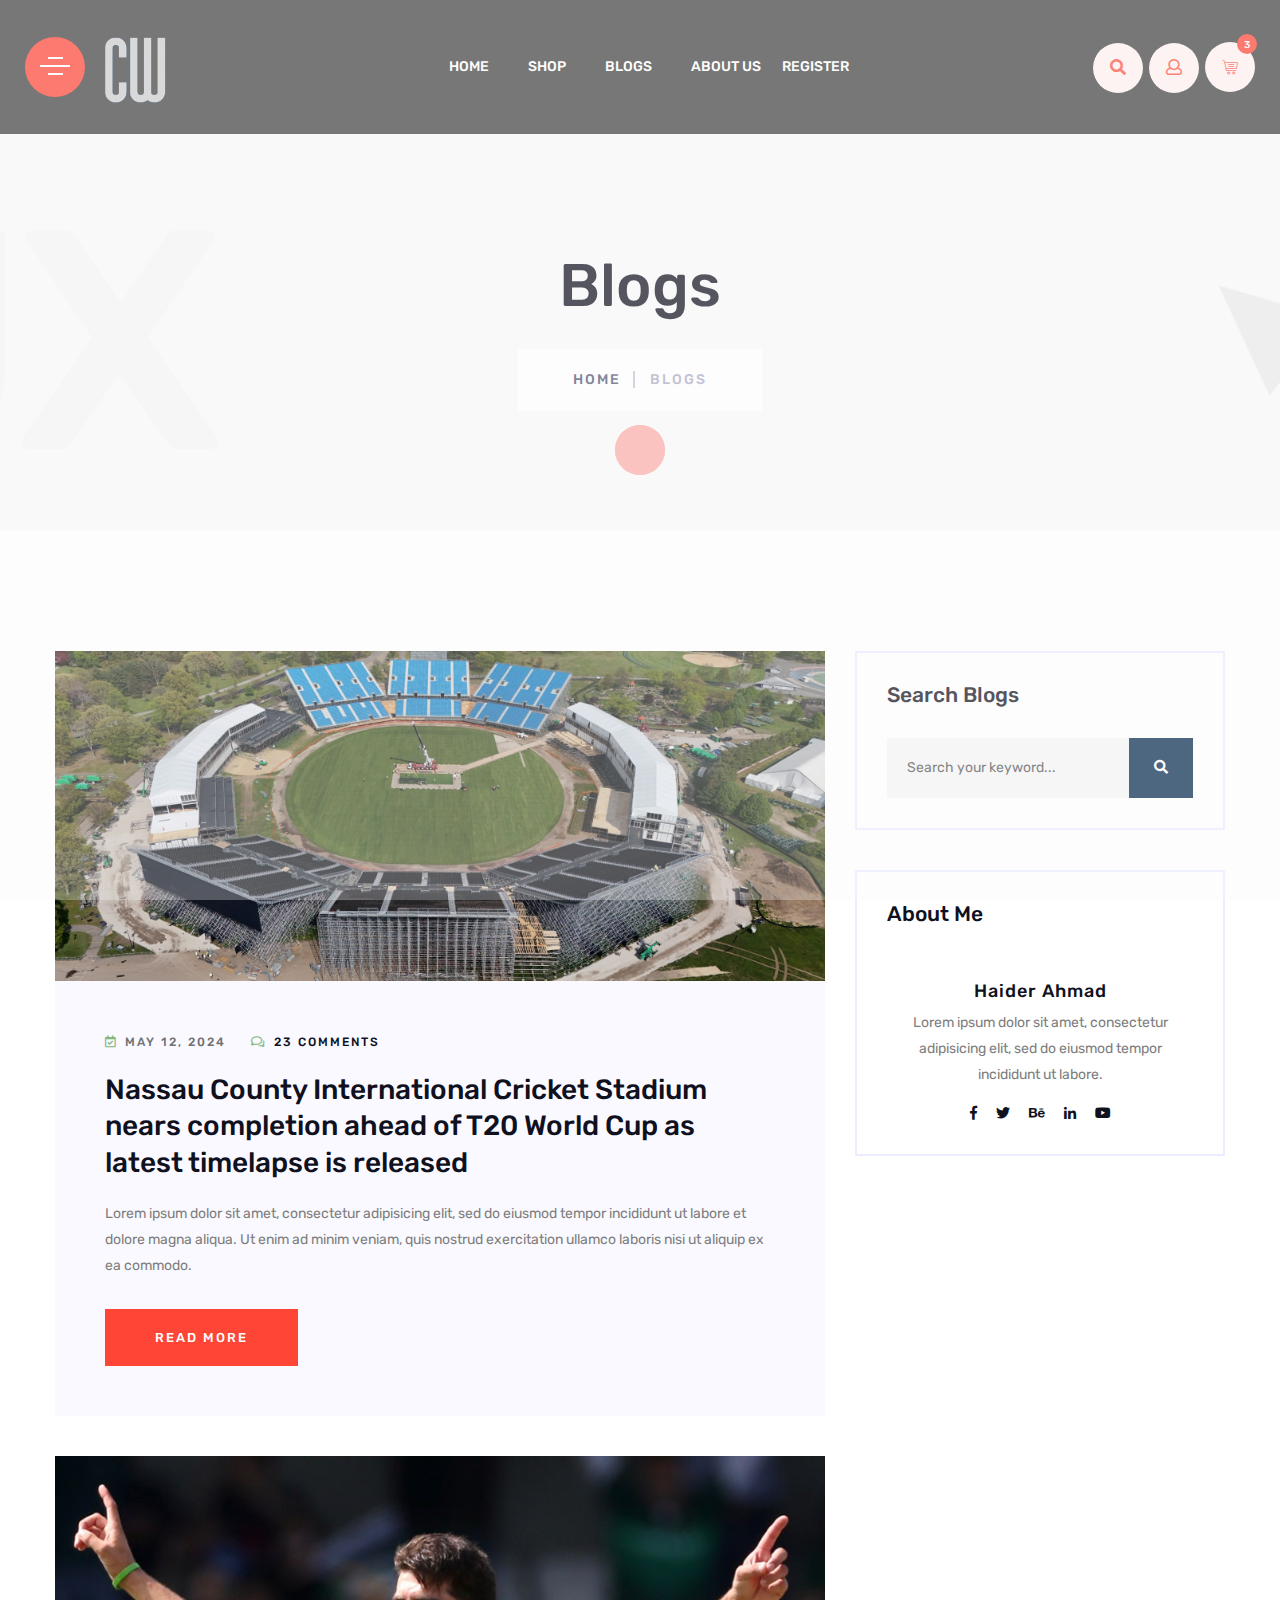
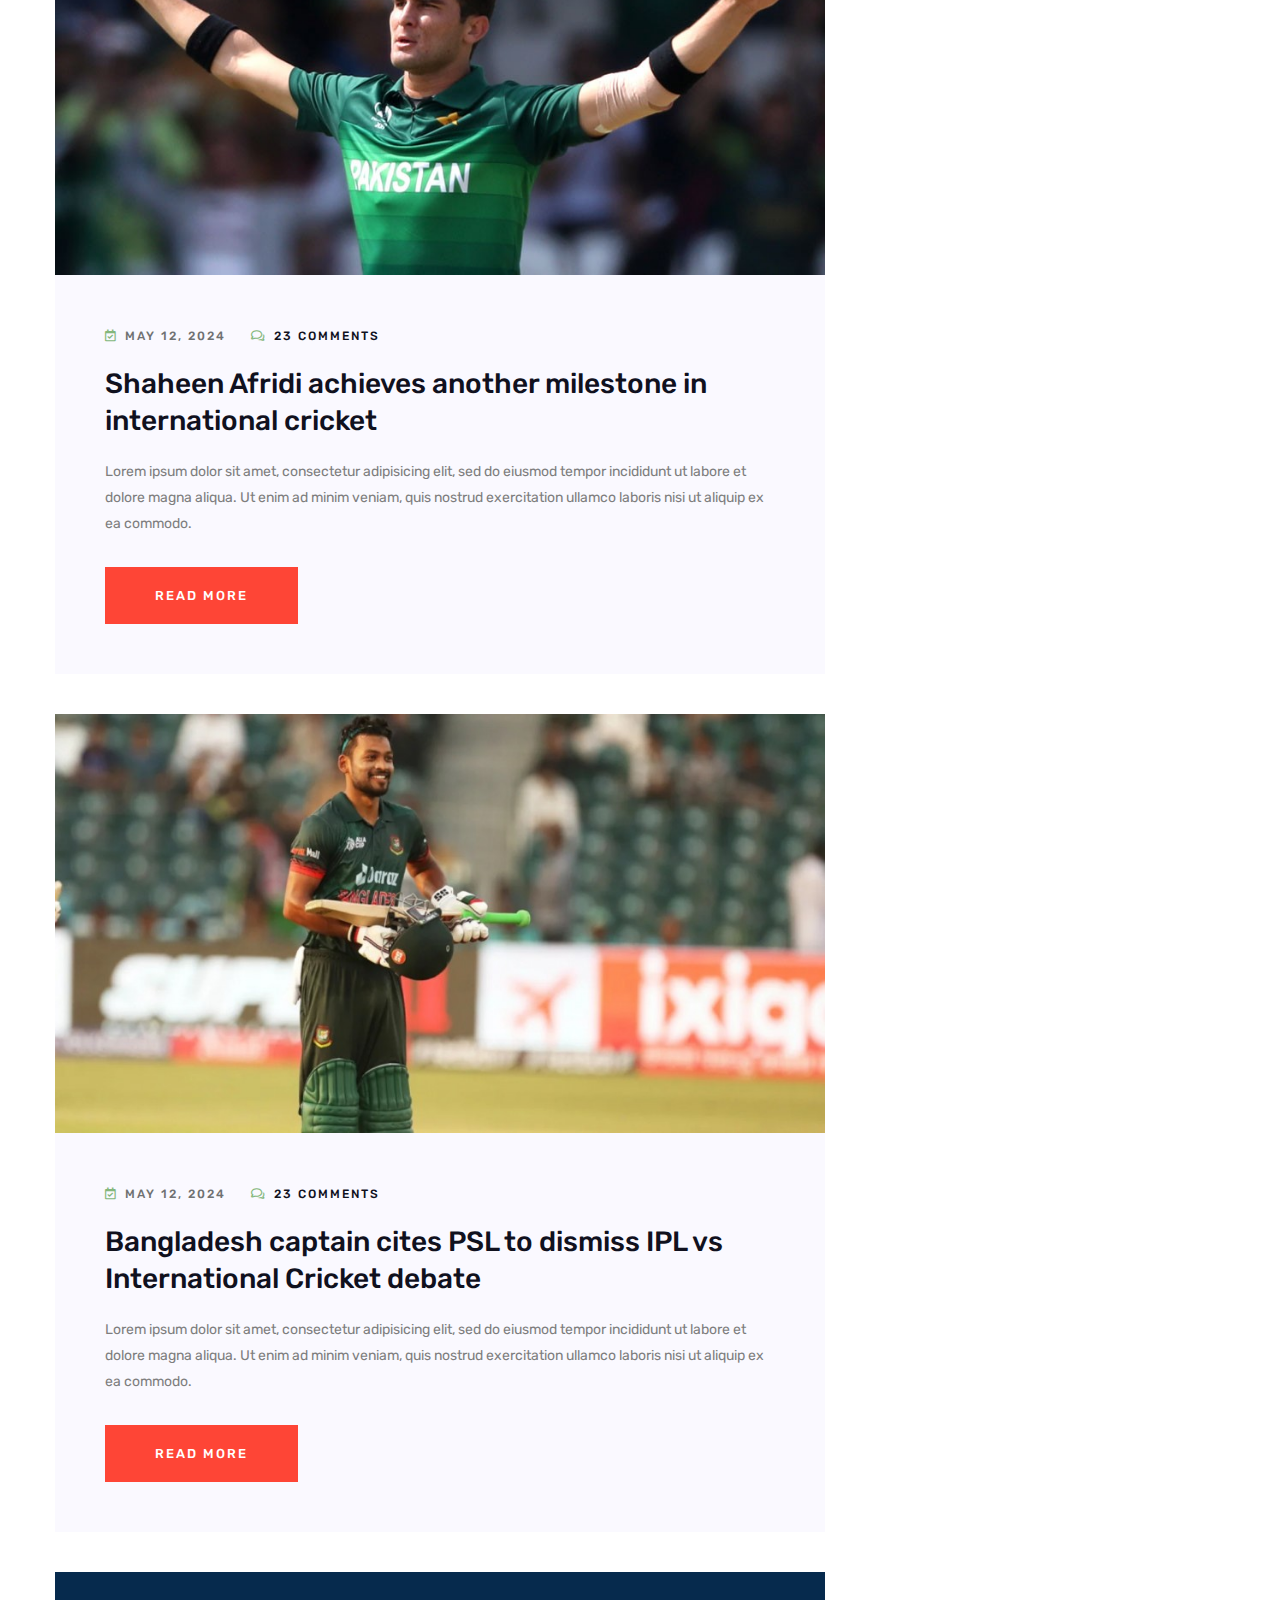
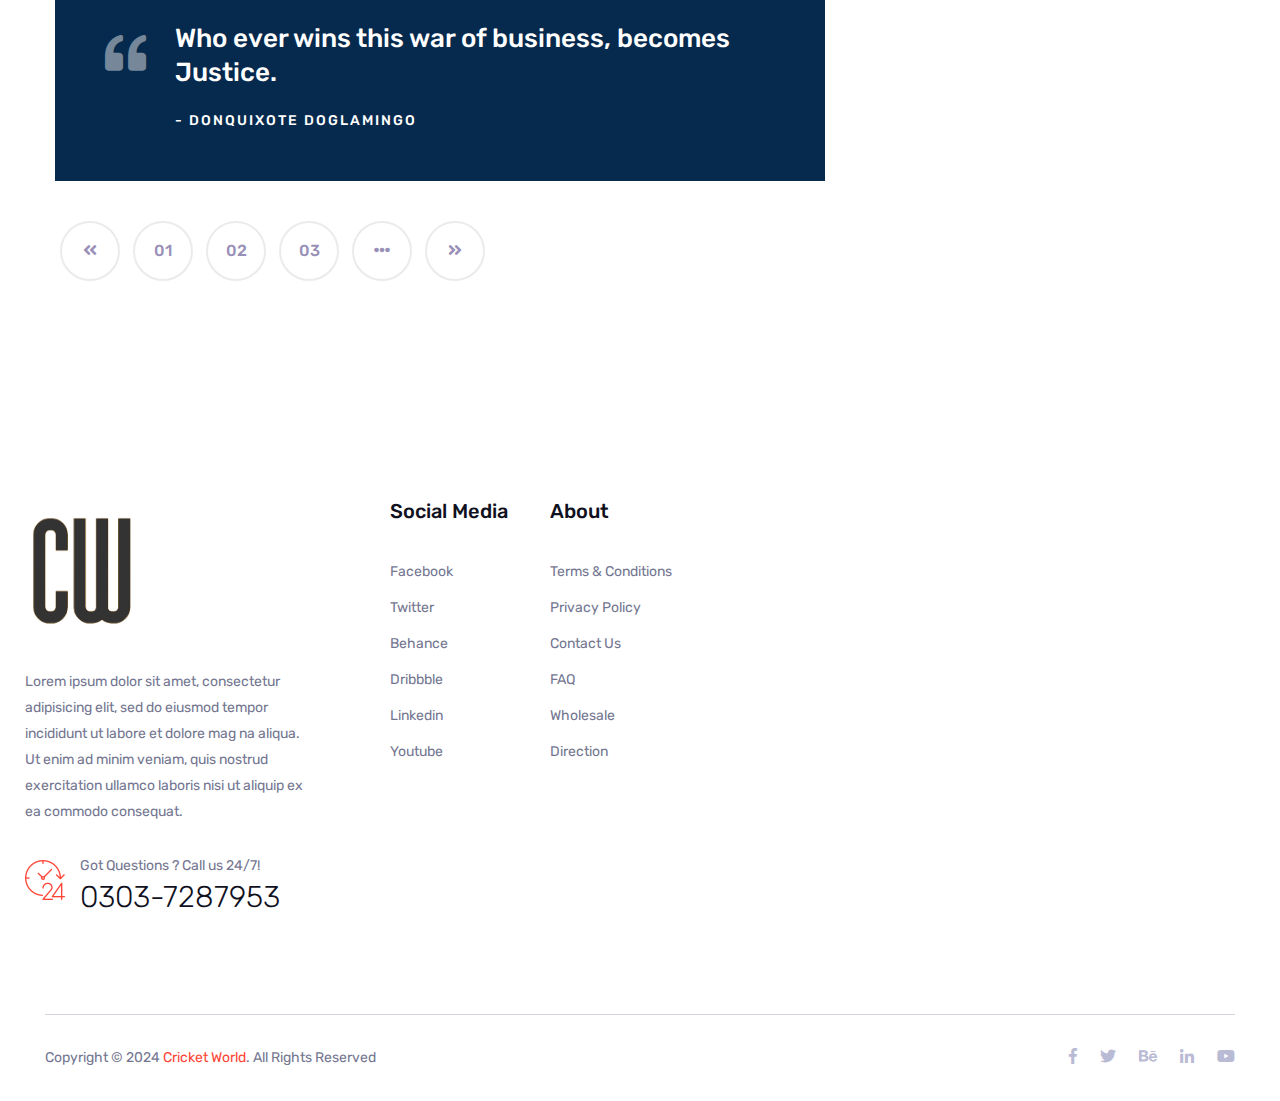
==== commit 88a33919: "Added something" ====
--- a/blog.html
+++ b/blog.html
@@ -372,8 +372,7 @@
                 <div class="post-text">
                   <blockquote>
                     <p>
-                      Lorem ipsum dolor sit amet, consectetur cing elit, sed do
-                      eiusmod tempor.
+                    Who ever wins this war of business, becomes Justice.
                     </p>
                     <footer>- Donquixote Doglamingo</footer>
                   </blockquote>
